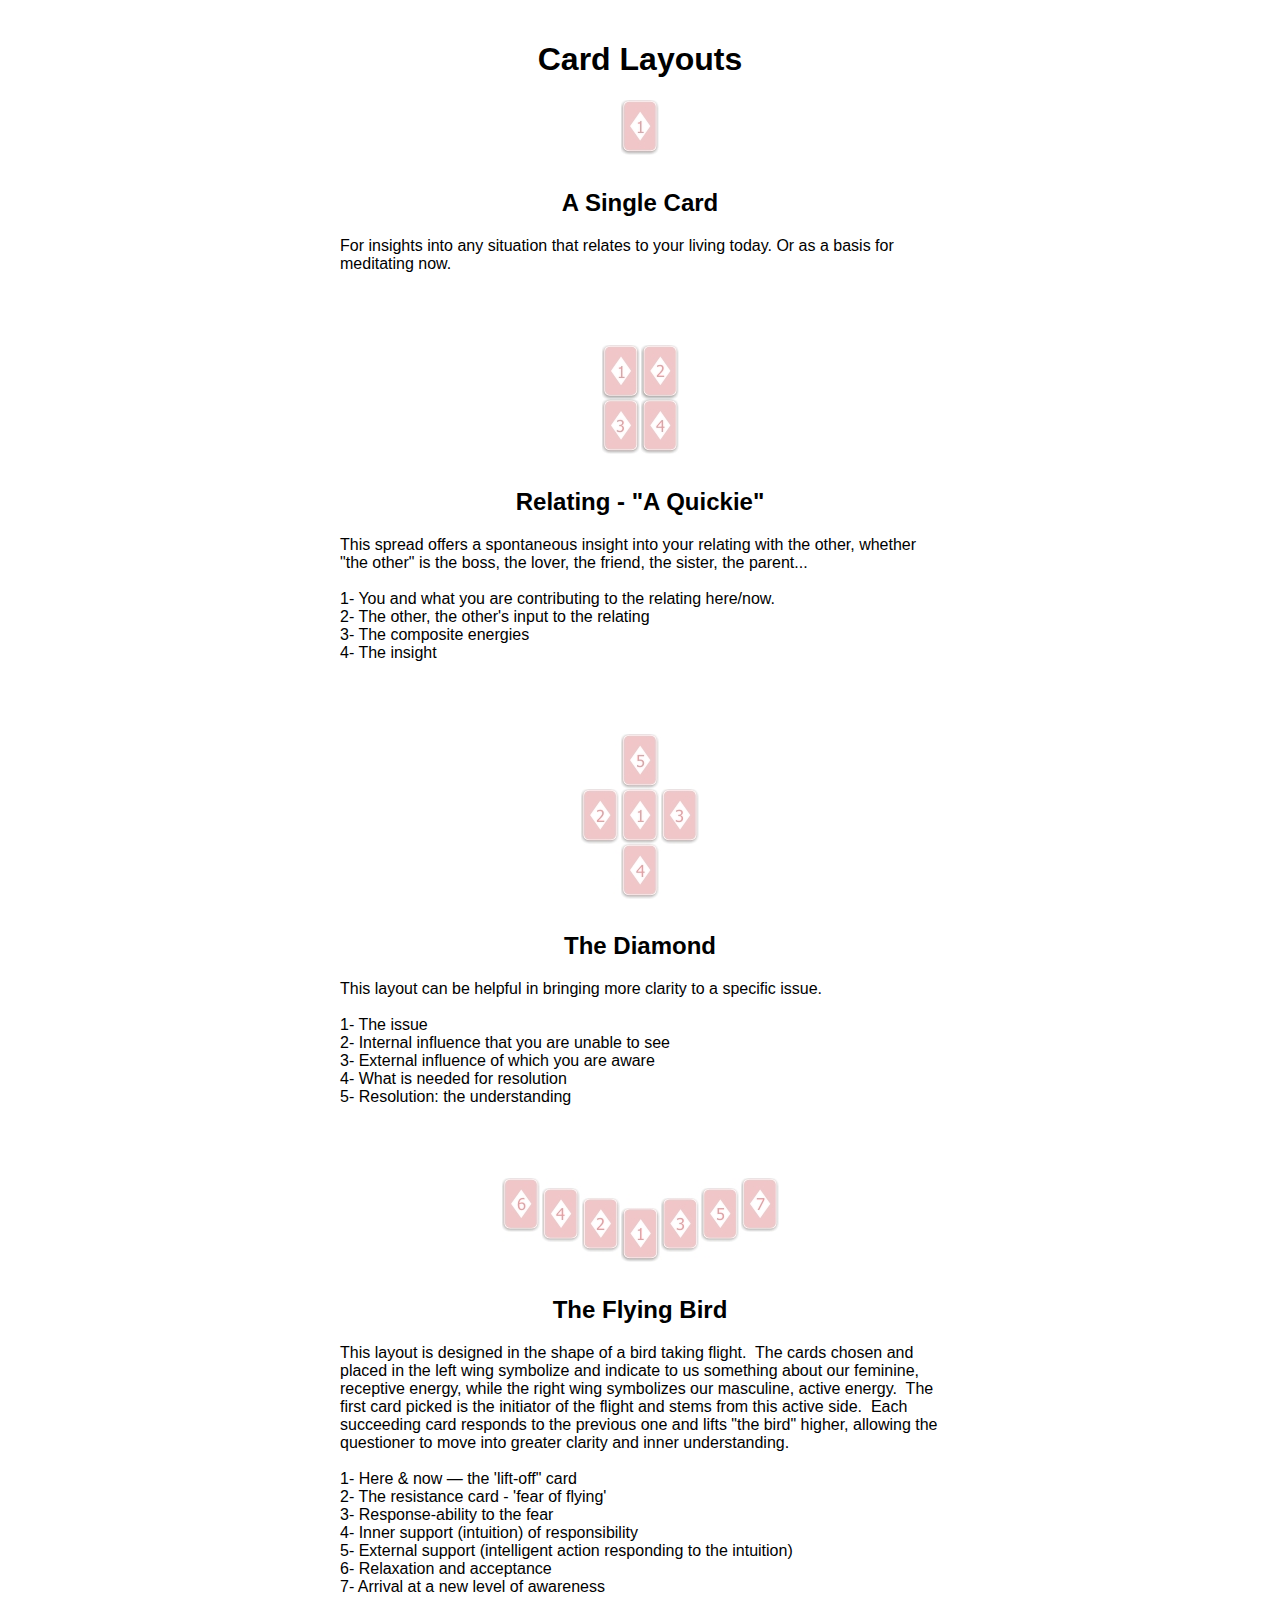
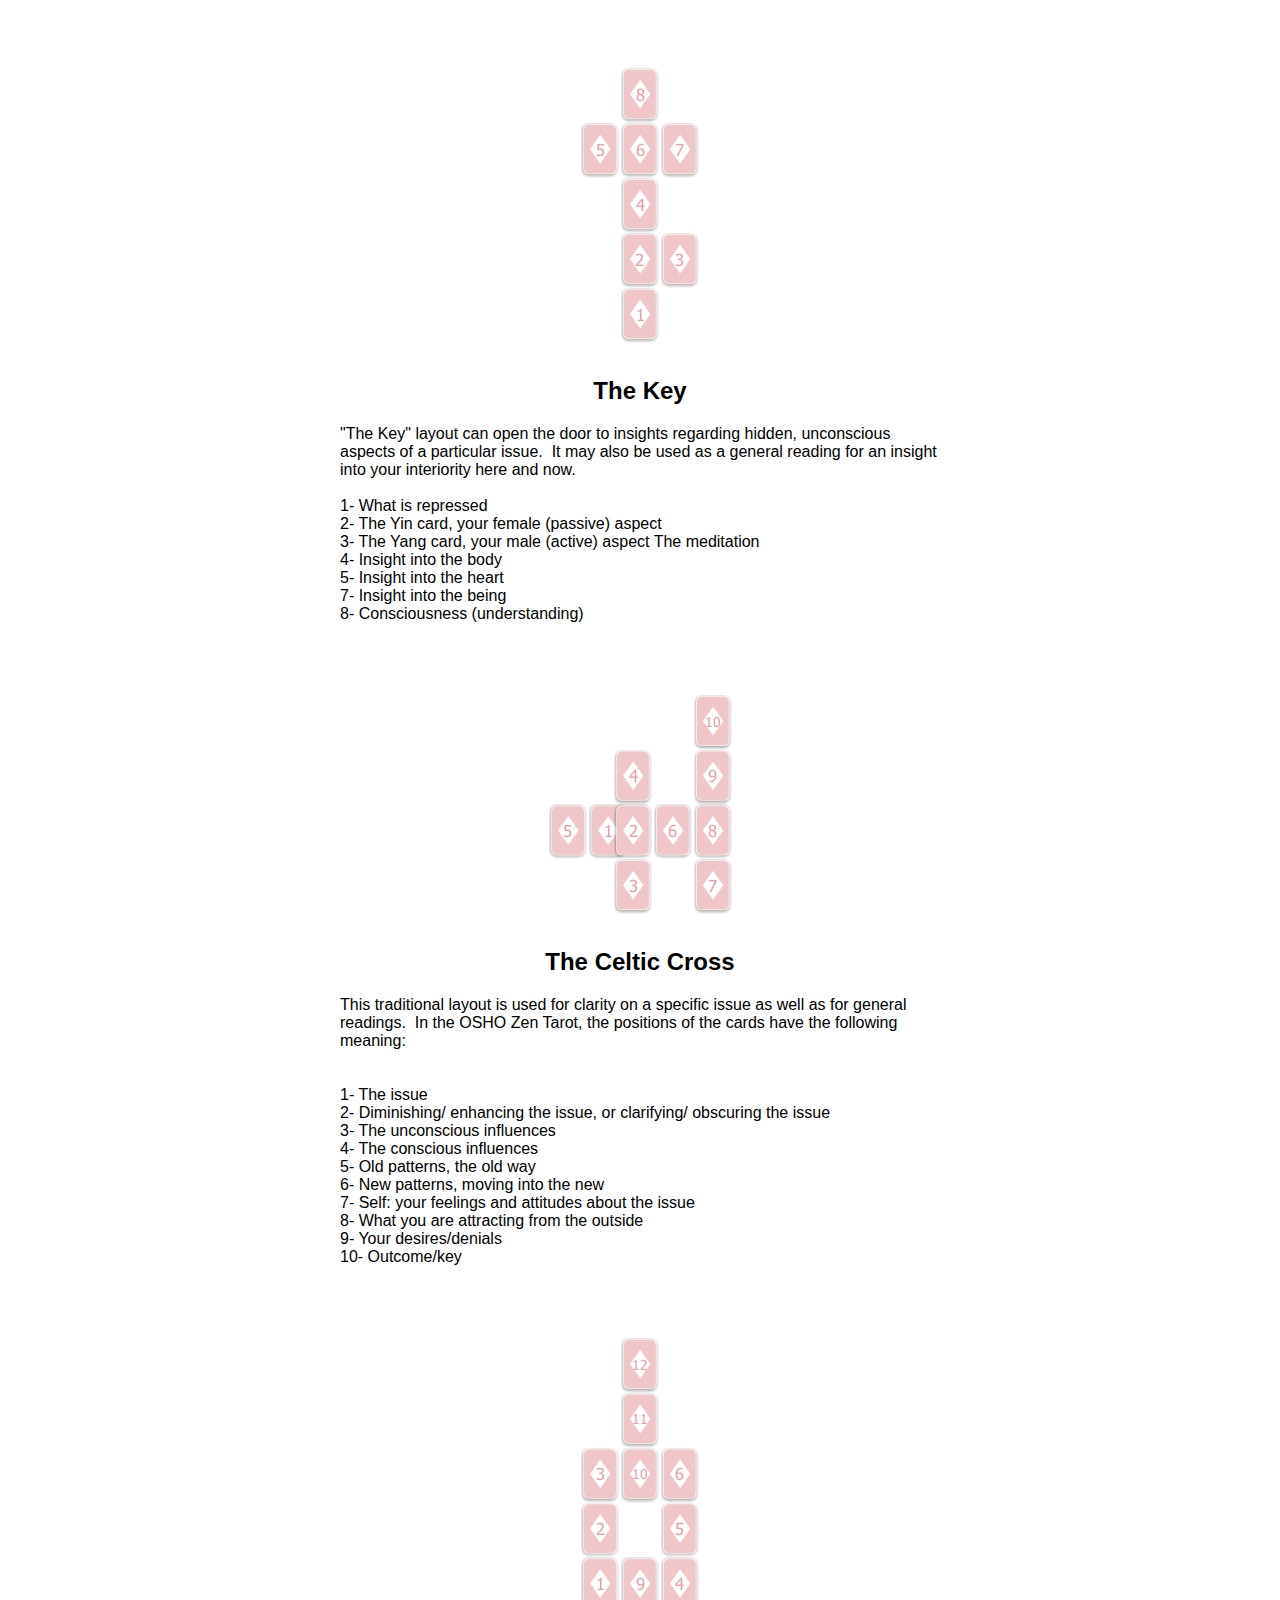
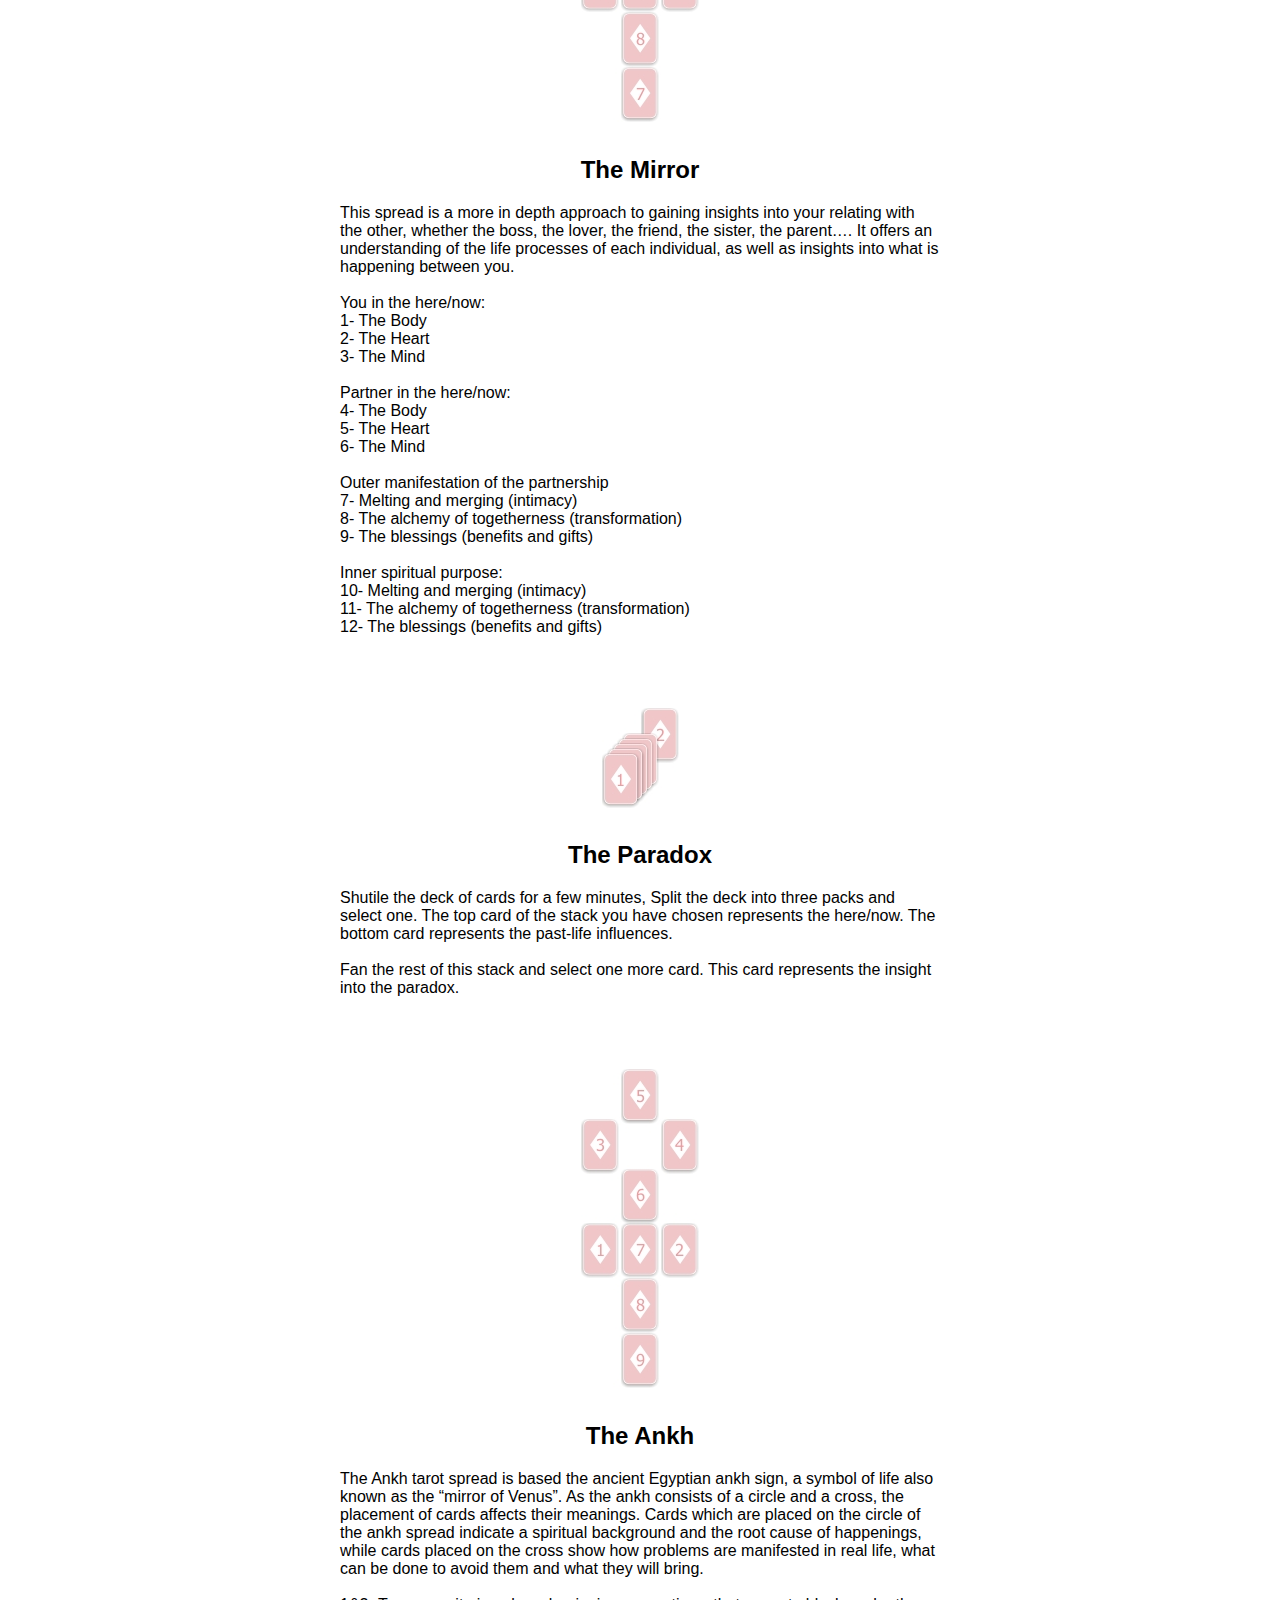
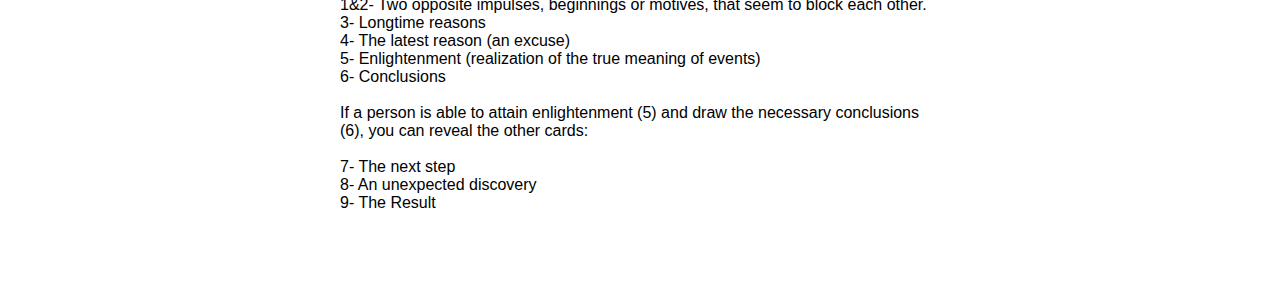
==== layouts.html @ 849428a1 "added layouts" ====
<!DOCTYPE html>
<html>
<head>
  <title>Card Layouts</title>
  <meta name="viewport" content="width=device-width, initial-scale=1">
  <link rel="stylesheet" type="text/css" href="styles.css">
</head>
<body>
  <div class="container">
    <h1>Card Layouts</h1>
    <div id="layoutContainer"></div>
  </div>
  <script src="layoutData.js"></script>
  <script src="layoutScript.js"></script>
</body>
</html>
---- styles.css ----
/*styles.css*/

body {
  font-family: Arial, sans-serif;
  text-align: center;
  margin: 0;
  padding: 20px;
}

.container {
  max-width: 600px;
  margin: 0 auto;
}

.button-container {
  display: flex;
  flex-direction: column;
  align-items: center;
  margin-bottom: 20px;
}

button {
  padding: 10px 20px;
  font-size: 18px;
  margin-bottom: 10px;
}

select {
  margin-bottom: 10px;
}

#cardContainer {
  display: none;
}

#cardImage {
  max-width: 100%;
  height: auto;
  margin-bottom: 20px;
}

#cardText, #cardCommentary {
  white-space: pre-wrap;
  text-align: left;
}

#drawnCardsContainer {
  margin-top: 20px;
}

#drawnCardsList {
  list-style-type: none;
  padding: 0;
}

#drawnCardsList li {
  cursor: pointer;
  margin-bottom: 5px;
}

#drawnCardsList li.highlight {
  font-weight: bold;
}

.layout {
  margin-bottom: 20px;
}

.layout img {
  max-width: 100%;
  height: auto;
  margin-bottom: 10px;
}

.layout p {
  white-space: pre-wrap;
  text-align: left;
}
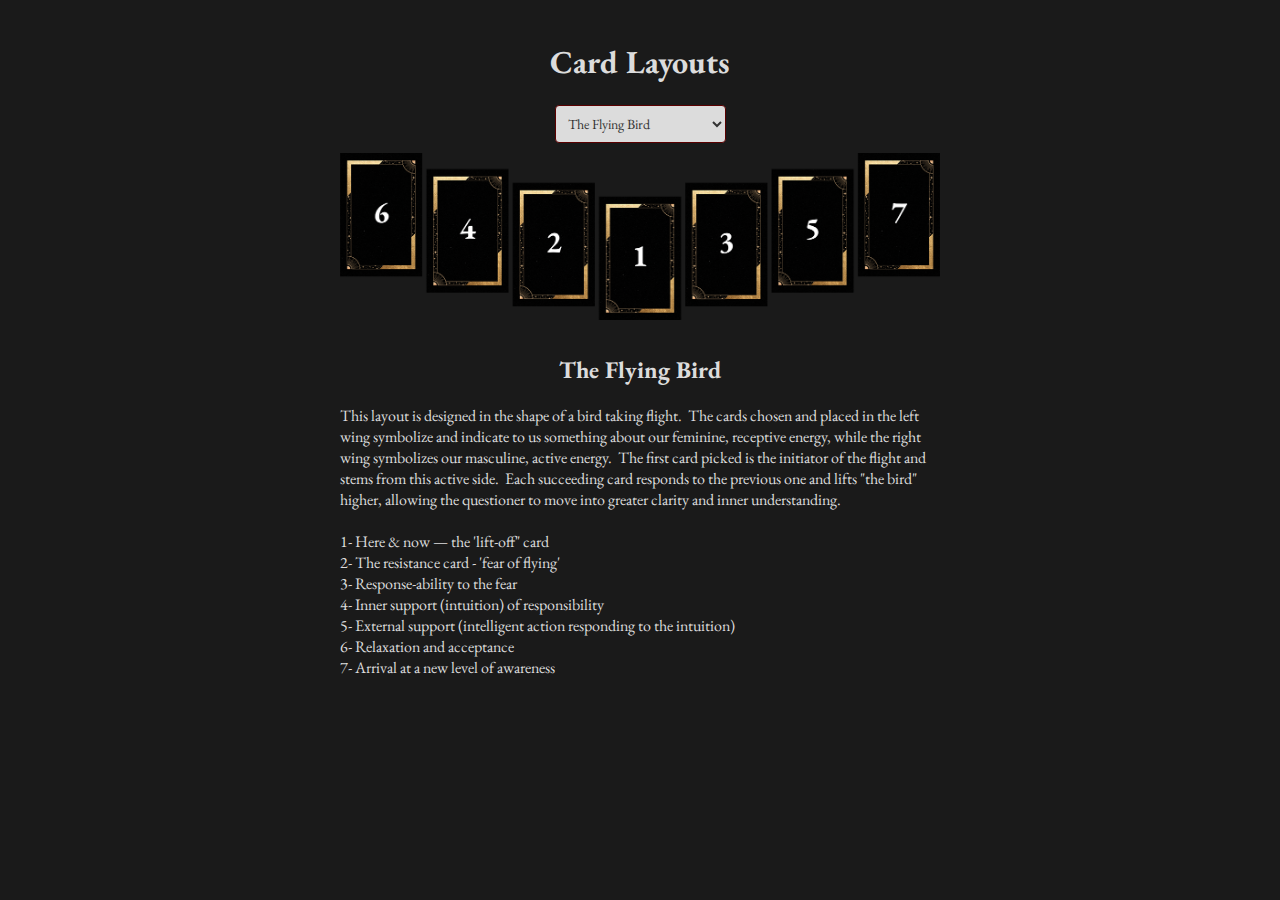
==== commit 52b35209: "layout fix 2" ====
--- a/layouts.html
+++ b/layouts.html
@@ -1,16 +1,17 @@
 <!DOCTYPE html>
 <html>
 <head>
-  <title>Card Layouts</title>
-  <meta name="viewport" content="width=device-width, initial-scale=1">
-  <link rel="stylesheet" type="text/css" href="styles.css">
+<title>Card Layouts</title>
+<meta name="viewport" content="width=device-width, initial-scale=1">
+<link rel="stylesheet" type="text/css" href="styles.css">
 </head>
 <body>
-  <div class="container">
-    <h1>Card Layouts</h1>
-    <div id="layoutContainer"></div>
-  </div>
-  <script src="layoutData.js"></script>
-  <script src="layoutScript.js"></script>
+<div class="container">
+<h1>Card Layouts</h1>
+<select id="layoutDropdown"></select>
+<div id="layoutContainer"></div>
+</div>
+<script src="layoutData.js"></script>
+<script src="layoutScript.js"></script>
 </body>
 </html>--- a/styles.css
+++ b/styles.css
@@ -1,10 +1,17 @@
 /*styles.css*/
 
+@font-face {
+  font-family: 'EBGaramond';
+  src: url('assets/EBGaramond.ttf') format('truetype');
+}
+
 body {
-  font-family: Arial, sans-serif;
+  font-family: 'EBGaramond', serif;
   text-align: center;
   margin: 0;
   padding: 20px;
+  background-color: #1A1A1A;
+  color: #DCDCDC;
 }
 
 .container {
@@ -20,13 +27,33 @@
 }
 
 button {
-  padding: 10px 20px;
-  font-size: 18px;
+  padding: 24px 80px;
+  font-size: 32px;
   margin-bottom: 10px;
+  background-color: #5A0000;
+  color: #DCDCDC;
+  border: none;
+  border-radius: 4px;
+  cursor: pointer;
+  transition: background-color 0.3s ease;
+  font-family: 'EBGaramond', serif;
+  font-weight: bold;
+}
+
+button:hover {
+  background-color: #901B1B;
 }
 
 select {
   margin-bottom: 10px;
+  padding: 8px;
+  font-size: 14px;
+  border: 1px solid #5A0000;
+  border-radius: 4px;
+  background-color: #DCDCDC;
+  color: #333;
+  cursor: pointer;
+  font-family: 'EBGaramond', serif;
 }
 
 #cardContainer {
@@ -77,3 +104,70 @@
   text-align: left;
 }
 
+.small-button {
+  padding: 8px 16px;
+  font-size: 14px;
+  background-color: #5A0000;
+  color: #DCDCDC;
+  border: none;
+  border-radius: 4px;
+  cursor: pointer;
+  transition: background-color 0.3s ease;
+  font-family: 'EBGaramond', serif;
+  font-weight: bold;
+  margin-left: 10px;
+  }
+  
+  .small-button:hover {
+  background-color: #901B1B;
+  }
+
+  #headsOrTailsButton {
+    padding: 6px 60px;
+    font-size: 16px;
+    margin-bottom: 10px;
+    background-color: #5A0000;
+    color: #DCDCDC;
+    border: none;
+    border-radius: 4px;
+    cursor: pointer;
+    transition: background-color 0.3s ease;
+    font-family: 'EBGaramond', serif;
+    font-weight: bold;
+  }
+  
+  #headsOrTailsButton:hover {
+    background-color: #901B1B;
+  }
+
+  #cardContainer.hidden,
+footer.hidden {
+  display: none;
+}
+
+#headsOrTailsContainer {
+  display: none;
+}
+
+#goBackButton {
+  padding: 4px 20px;
+  font-size: 14px;
+  margin-top: 20px;
+  background-color: #5A0000;
+  color: #DCDCDC;
+  border: none;
+  border-radius: 4px;
+  cursor: pointer;
+  transition: background-color 0.3s ease;
+  font-family: 'EBGaramond', serif;
+  font-weight: bold;
+}
+
+#goBackButton:hover {
+  background-color: #901B1B;
+}
+
+.layout-dropdown {
+  margin-bottom: 1000px; /* Adjust the value as needed */
+}
+
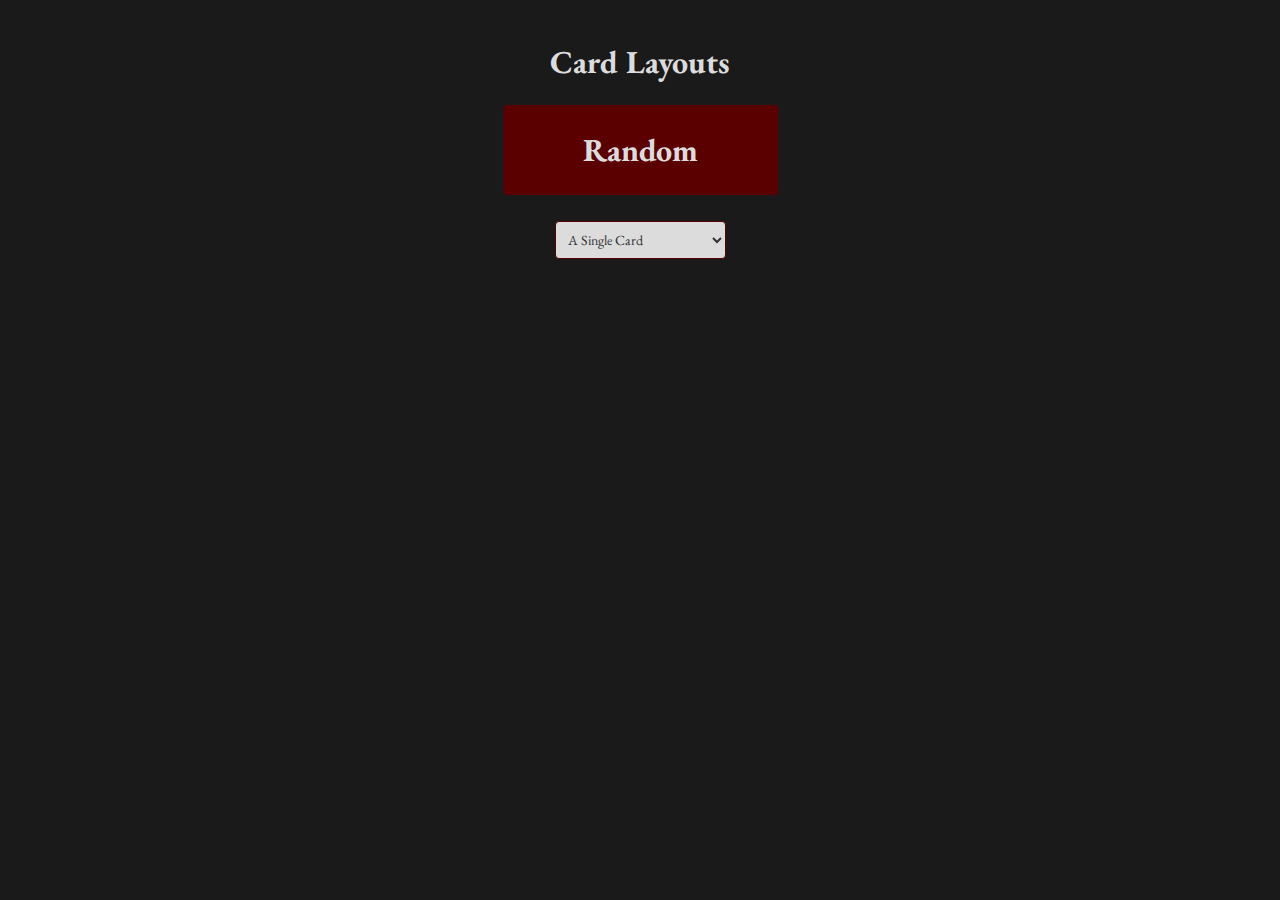
==== commit 57195098: "layouts page change" ====
--- a/layouts.html
+++ b/layouts.html
@@ -1,14 +1,17 @@
 <!DOCTYPE html>
 <html>
 <head>
-<title>Card Layouts</title>
+<title>Card Spreads</title>
 <meta name="viewport" content="width=device-width, initial-scale=1">
 <link rel="stylesheet" type="text/css" href="styles.css">
 </head>
 <body>
 <div class="container">
 <h1>Card Layouts</h1>
+<button id="randomButton">Random</button>
+<p></p>
 <select id="layoutDropdown"></select>
+<p></p>
 <div id="layoutContainer"></div>
 </div>
 <script src="layoutData.js"></script>
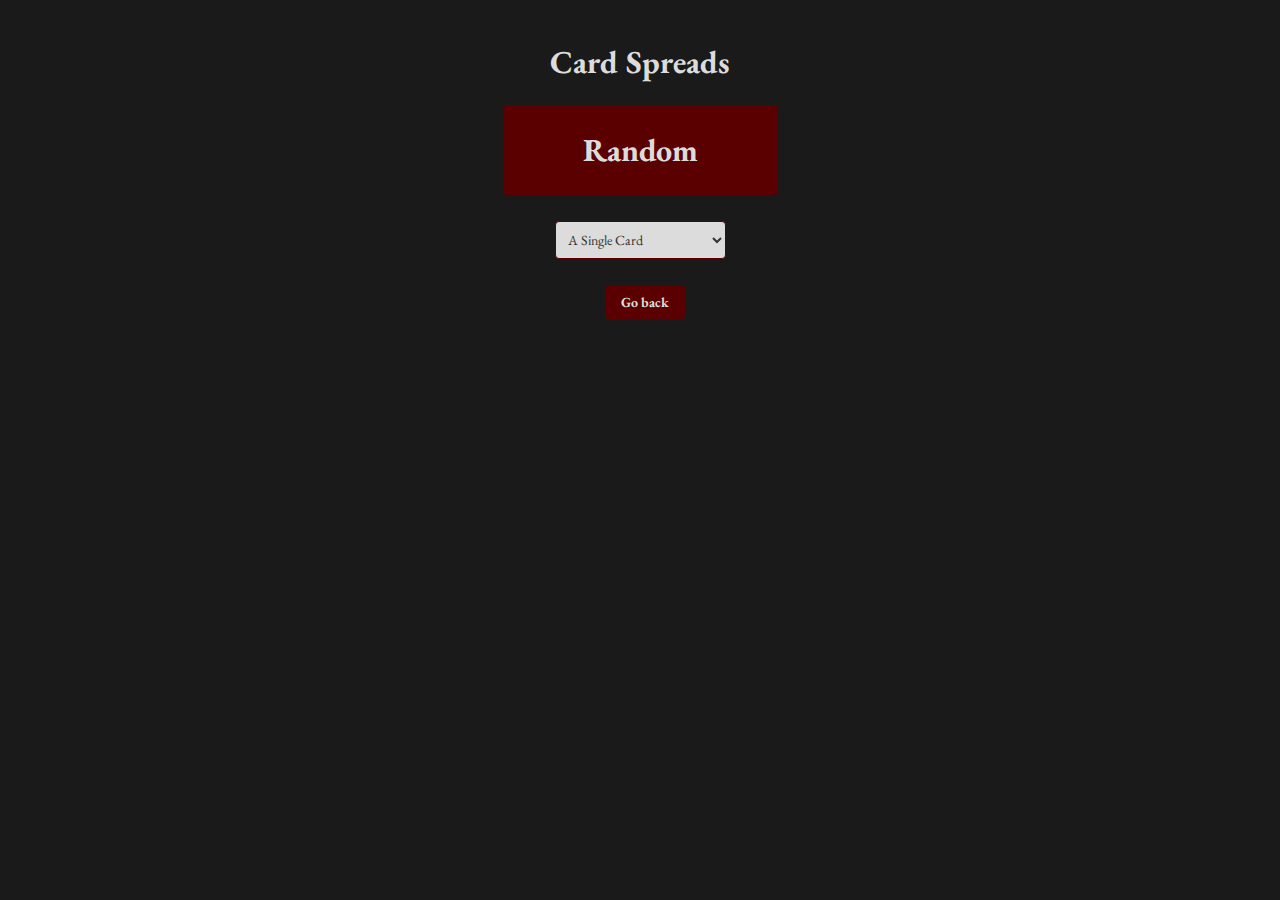
==== commit f2cbc7b7: "1" ====
--- a/layouts.html
+++ b/layouts.html
@@ -7,7 +7,7 @@
 </head>
 <body>
 <div class="container">
-<h1>Card Layouts</h1>
+<h1>Card Spreads</h1>
 <button id="randomButton">Random</button>
 <p></p>
 <select id="layoutDropdown"></select>
@@ -16,5 +16,6 @@
 </div>
 <script src="layoutData.js"></script>
 <script src="layoutScript.js"></script>
+<button class="small-button" onclick="window.location.href='index.html'">Go back</button>
 </body>
 </html>